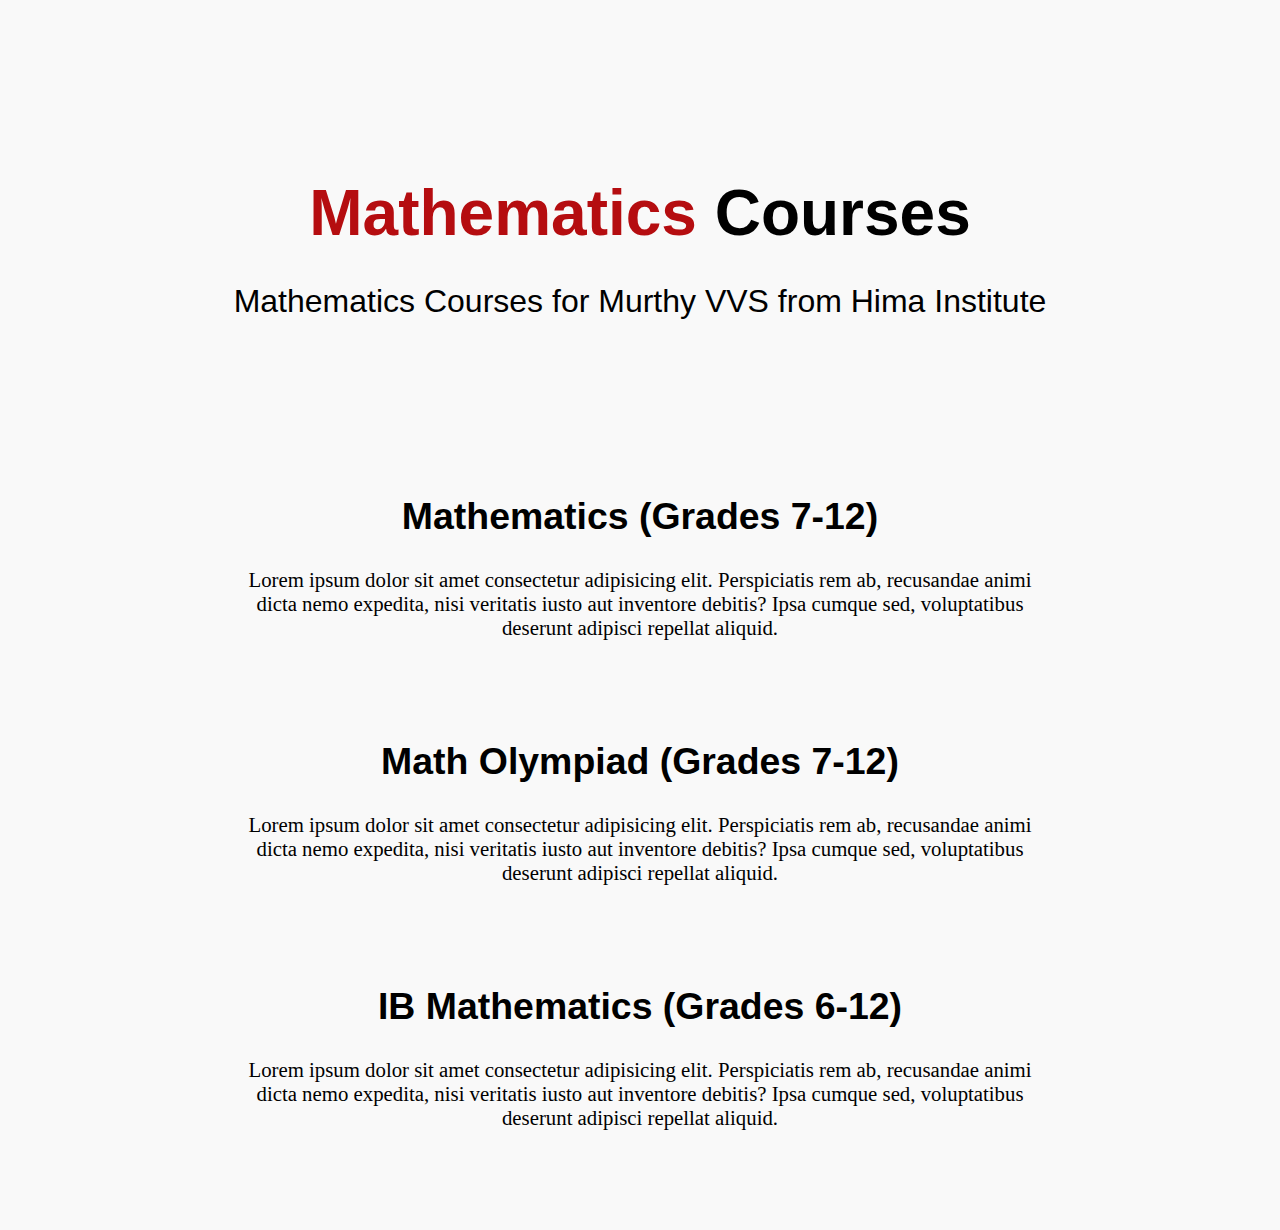
==== math/math.html @ d4a34bbb "Initial Commit" ====
<!DOCTYPE html>
<html lang="en">
<head>
    <meta charset="UTF-8">
    <title>Math Courses</title>
    <link rel="icon" href="favicon.ico">
    <link rel="stylesheet" href="styles.css">
</head>
<body>
    <header class="main-header">
        <h1><span>Mathematics</span> Courses</h1>
        <p>Mathematics Courses for Murthy VVS from Hima Institute</p>
    </header>

    <section class="container">
        <h3>Mathematics (Grades 7-12)</h3>
        <p>Lorem ipsum dolor sit amet consectetur adipisicing elit. Perspiciatis rem ab, recusandae animi dicta nemo expedita, nisi veritatis iusto aut inventore debitis? Ipsa cumque sed, voluptatibus deserunt adipisci repellat aliquid.</p>
    </section>
    <section class="container">
        <h3>Math Olympiad (Grades 7-12)</h3>
        <p>Lorem ipsum dolor sit amet consectetur adipisicing elit. Perspiciatis rem ab, recusandae animi dicta nemo expedita, nisi veritatis iusto aut inventore debitis? Ipsa cumque sed, voluptatibus deserunt adipisci repellat aliquid.</p>
    </section>
    <section class="container">
        <h3>IB Mathematics (Grades 6-12)</h3>
        <p>Lorem ipsum dolor sit amet consectetur adipisicing elit. Perspiciatis rem ab, recusandae animi dicta nemo expedita, nisi veritatis iusto aut inventore debitis? Ipsa cumque sed, voluptatibus deserunt adipisci repellat aliquid.</p>
    </section>
</body>
</html>
---- math/styles.css ----
* {
    margin: 0;
    padding: 0;
    box-sizing: border-box;
} body {
    font-family: 'Oswald', sans-serif;
    font-size: 1.3rem;
    background: #f9f9f9;
} a {
    color: #333;
    text-decoration: none;
} .container {
    max-width: 1100px;
    margin: auto;
    overflow: auto;
    padding: 0 2rem;
} .main-header {
    height: 55vh;
    display: flex;
    flex-direction: column;
    align-items: center;
    justify-content: center;
    padding: 2rem;
} .main-header h1 {
    font-size: 4rem;
    margin-bottom: 2rem;
    line-height: 1.2;
} .main-header span {
    color: #b50d10;
} .main-header p {
    font-size: 2rem;
} h3 {
    text-align: center;
    padding-bottom: 30px;
    font-size: 1.8em;
} .container p {
    text-align: center;
    font-family: Georgia, 'Times New Roman', Times, serif;
    width: 800px;
    margin-left: auto;
    margin-right: auto;
    padding-bottom: 100px;
}
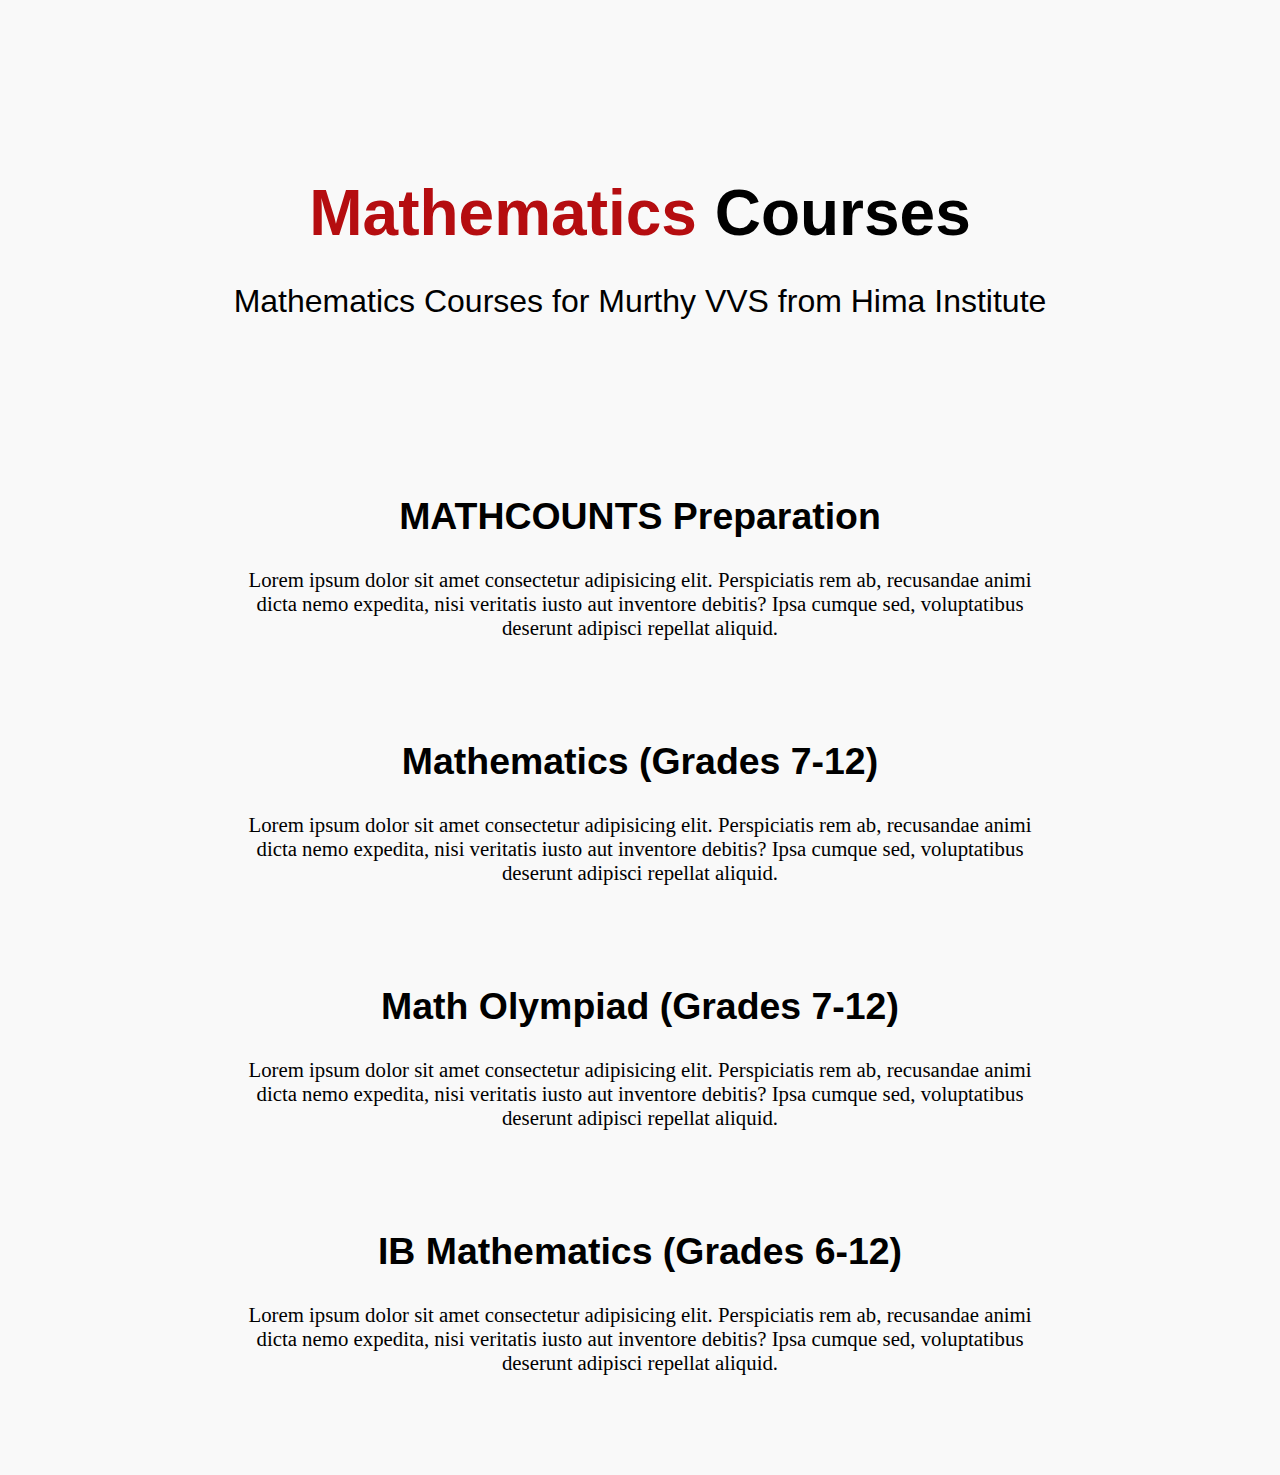
==== commit bfdce4ba: "Add Mathcounts to Mathematics card" ====
--- a/math/math.html
+++ b/math/math.html
@@ -13,6 +13,10 @@
     </header>
 
     <section class="container">
+        <h3>MATHCOUNTS Preparation</h3>
+        <p>Lorem ipsum dolor sit amet consectetur adipisicing elit. Perspiciatis rem ab, recusandae animi dicta nemo expedita, nisi veritatis iusto aut inventore debitis? Ipsa cumque sed, voluptatibus deserunt adipisci repellat aliquid.</p>
+    </section>
+    <section class="container">
         <h3>Mathematics (Grades 7-12)</h3>
         <p>Lorem ipsum dolor sit amet consectetur adipisicing elit. Perspiciatis rem ab, recusandae animi dicta nemo expedita, nisi veritatis iusto aut inventore debitis? Ipsa cumque sed, voluptatibus deserunt adipisci repellat aliquid.</p>
     </section>
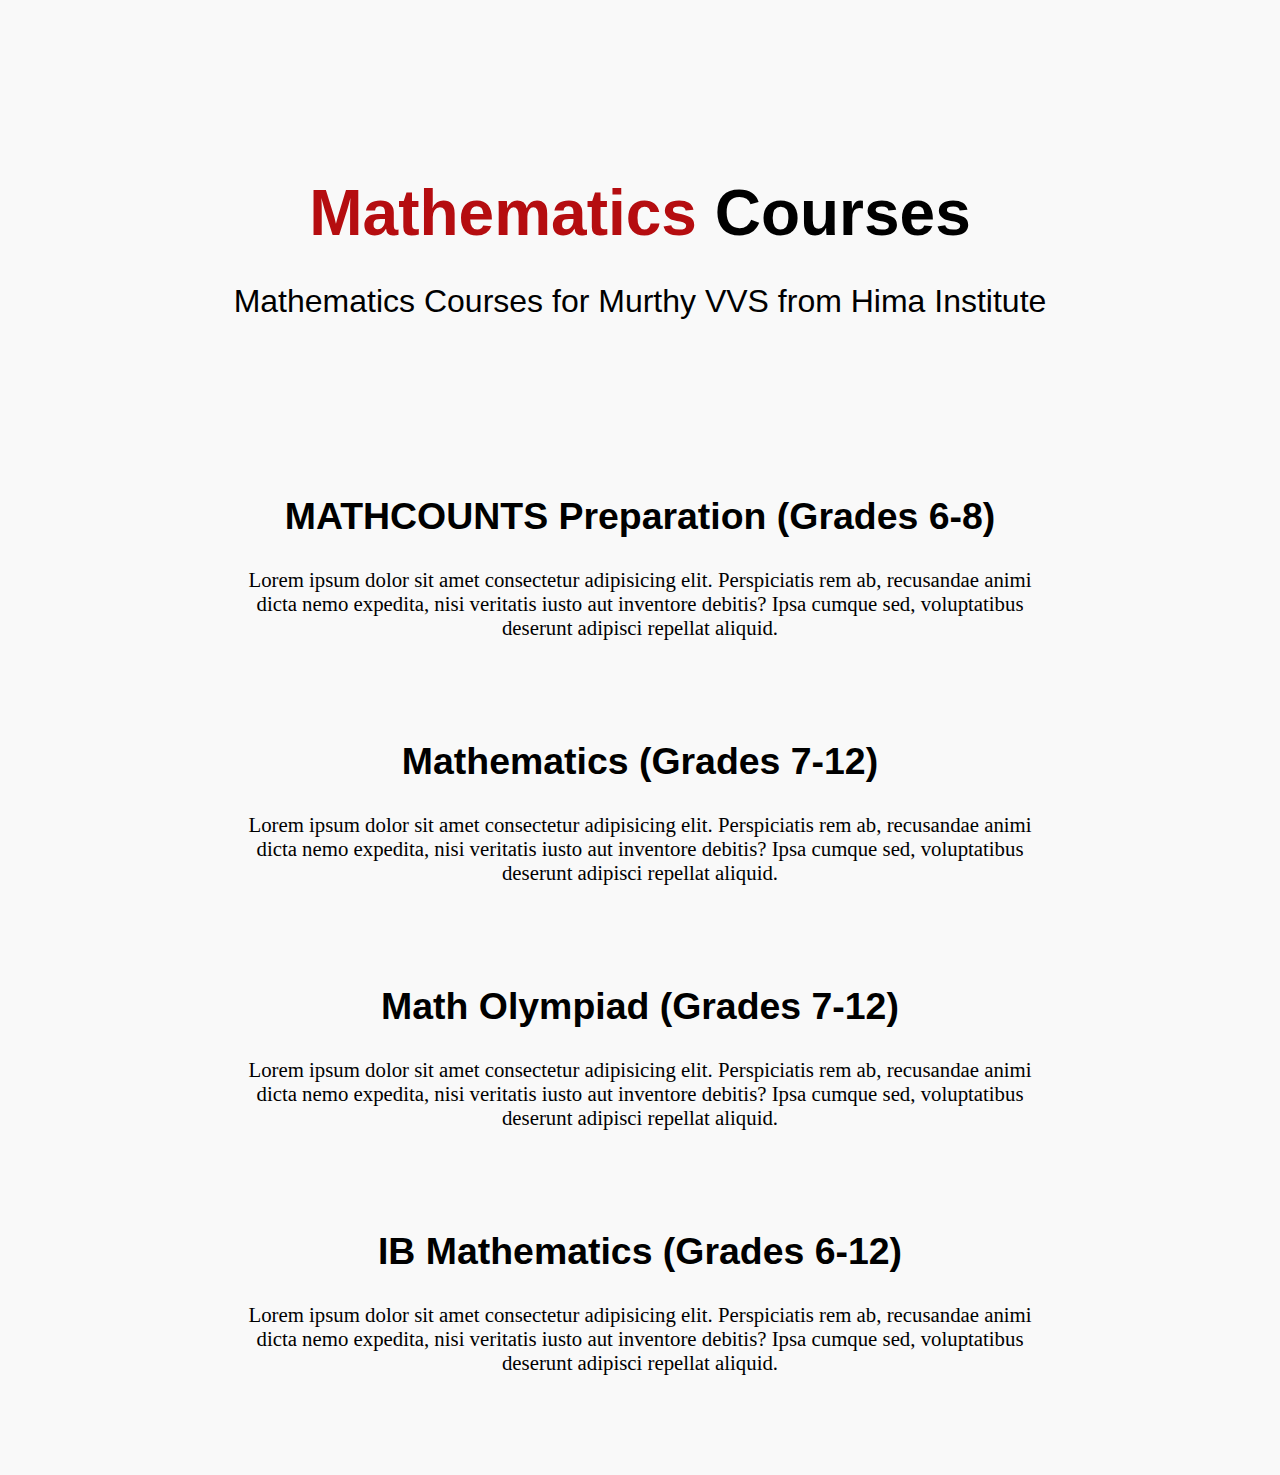
==== commit 951a673c: "Add Mathcounts Grades" ====
--- a/math/math.html
+++ b/math/math.html
@@ -13,7 +13,7 @@
     </header>
 
     <section class="container">
-        <h3>MATHCOUNTS Preparation</h3>
+        <h3>MATHCOUNTS Preparation (Grades 6-8)</h3>
         <p>Lorem ipsum dolor sit amet consectetur adipisicing elit. Perspiciatis rem ab, recusandae animi dicta nemo expedita, nisi veritatis iusto aut inventore debitis? Ipsa cumque sed, voluptatibus deserunt adipisci repellat aliquid.</p>
     </section>
     <section class="container">
